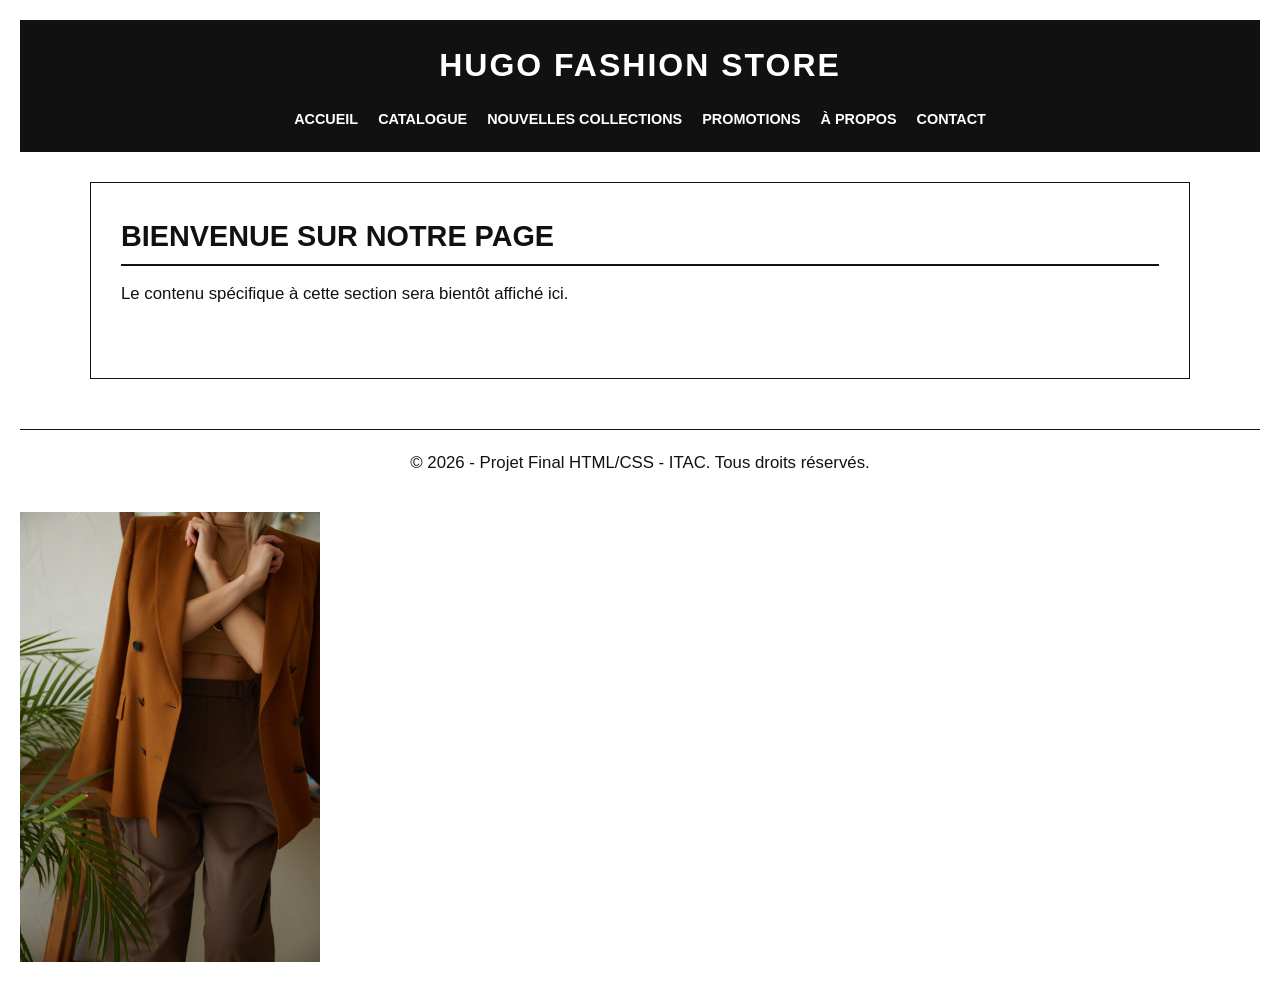
==== index.html @ cc7743d2 "Prêt pour le déploiement Vercel" ====
<!DOCTYPE html>
<html lang="fr">
<head>
    <meta charset="UTF-8">
    <meta name="viewport" content="width=device-width, initial-scale=1.0">
    <title>HUGO FASHION STORE - Accueil</title>
    <link rel="stylesheet" href="style.css">
</head>
<body>

    <!-- En-tête commun -->
    <header>
        <div class="logo">
            <h1>HUGO FASHION STORE</h1>
        </div>
        <nav>
            <ul>
                <li><a href="index.html">Accueil</a></li>
                <li><a href="catalogue.html">Catalogue</a></li>
                <li><a href="collections.html">Nouvelles Collections</a></li>
                <li><a href="promotions.html">Promotions</a></li>
                <li><a href="apropos.html">À Propos</a></li>
                <li><a href="contact.html">Contact</a></li>
            </ul>
        </nav>
    </header>

    <!-- Contenu principal -->
    <main>
        <section class="contenu-page">
            <h2>Bienvenue sur notre page</h2>
            <p>Le contenu spécifique à cette section sera bientôt affiché ici.</p>
        </section>
    </main>

    <!-- Pied de page commun -->
    <footer>
        <p>&copy; 2026 - Projet Final HTML/CSS - ITAC. Tous droits réservés.</p>
    </footer>

    <img src="assets/shooting13.jpg" alt="Veste Design Urbain en promotion" width="300">

</body>
</html>
---- style.css ----
/* ==========================================================================
   1. RÉINITIALISATION & CONFIGURATION DE BASE (Couleur 1 & 2)
   ========================================================================== */
* {
    margin: 0;
    padding: 0;
    box-sizing: border-box;
}

body {
    font-family: 'Segoe UI', Tahoma, Geneva, Verdana, sans-serif;
    background-color: #FFFFFF; /* Couleur 1 : Fond Blanc Pur */
    color: #111111;            /* Couleur 2 : Texte Noir Mat */
    line-height: 1.6;
    padding: 20px;
}

/* ==========================================================================
   2. EN-TÊTE & NAVIGATION HORIZONTALE
   ========================================================================== */
header {
    background-color: #111111; /* Structure en Noir Mat */
    color: #FFFFFF;
    padding: 20px;
    margin-bottom: 30px;
    display: flex;
    flex-direction: column;
    align-items: center;
    text-align: center;
}

header h1 {
    font-size: 2rem;
    letter-spacing: 2px;
    margin-bottom: 15px;
    text-transform: uppercase;
}

nav ul {
    list-style: none;
    display: flex;
    flex-wrap: wrap;
    justify-content: center;
    gap: 20px;
}

nav ul li a {
    color: #FFFFFF;
    text-decoration: none;
    font-weight: 600;
    text-transform: uppercase;
    font-size: 0.9rem;
    transition: color 0.3s ease;
}

/* Interaction avec la Couleur 3 (Accent Rouge) */
nav ul li a:hover {
    color: #E60000; /* Couleur 3 : Rouge Royal au survol */
}

/* ==========================================================================
   3. CONTENU PRINCIPAL & SECTIONS
   ========================================================================== */
main {
    max-width: 1100px;
    margin: 0 auto 50px auto;
    background: #FFFFFF;
    padding: 30px;
    border: 1px solid #111111;
}

section {
    margin-bottom: 40px;
}

h2 {
    font-size: 1.8rem;
    margin-bottom: 15px;
    text-transform: uppercase;
    border-bottom: 2px solid #111111;
    padding-bottom: 5px;
}

p {
    margin-bottom: 15px;
    font-size: 1.05rem;
}

/* ==========================================================================
   4. DESIGN DES COMPOSANTS SPÉCIFIQUES (Tableaux, Formulaires, Grilles)
   ========================================================================== */

/* LE TABLEAU (Guide des tailles) */
table {
    width: 100%;
    border-collapse: collapse;
    margin-top: 20px;
}

th, td {
    border: 1px solid #111111;
    padding: 12px;
    text-align: center;
}

th {
    background-color: #111111;
    color: #FFFFFF;
    text-transform: uppercase;
}

tr:nth-child(even) {
    background-color: #F9F9F9;
}

/* LE FORMULAIRE (Contact) */
form {
    display: flex;
    flex-direction: column;
    gap: 15px;
    max-width: 600px;
    margin: 0 auto;
}

.form-group {
    display: flex;
    flex-direction: column;
    gap: 5px;
}

input, select, textarea {
    padding: 10px;
    border: 1px solid #111111;
    background-color: #FFFFFF;
    font-family: inherit;
}

/* BOUTONS (Utilisation de la Couleur 3 Rouge) */
button, .btn {
    background-color: #E60000; /* Couleur 3 : Rouge Royal */
    color: #FFFFFF;
    padding: 12px 20px;
    border: none;
    text-transform: uppercase;
    font-weight: bold;
    cursor: pointer;
    transition: background-color 0.3s ease;
}

button:hover, .btn:hover {
    background-color: #111111; /* Devient noir au survol */
}

/* GRILLE DE PRODUITS (Promotions & Collections) */
.grille-promotions, .liste-tendances {
    display: flex;
    flex-wrap: wrap;
    gap: 20px;
    justify-content: space-around;
    margin-top: 20px;
}

article {
    background: #FFFFFF;
    border: 1px solid #111111;
    padding: 20px;
    width: 300px;
    text-align: center;
}

article img {
    max-width: 100%;
    height: auto;
    margin-bottom: 15px;
}

.reduction {
    color: #E60000; /* Couleur 3 : Rouge pour les soldes */
    font-weight: bold;
}

/* ==========================================================================
   5. PIED DE PAGE
   ========================================================================== */
footer {
    text-align: center;
    padding: 20px;
    border-top: 1px solid #111111;
    font-size: 0.9rem;
}
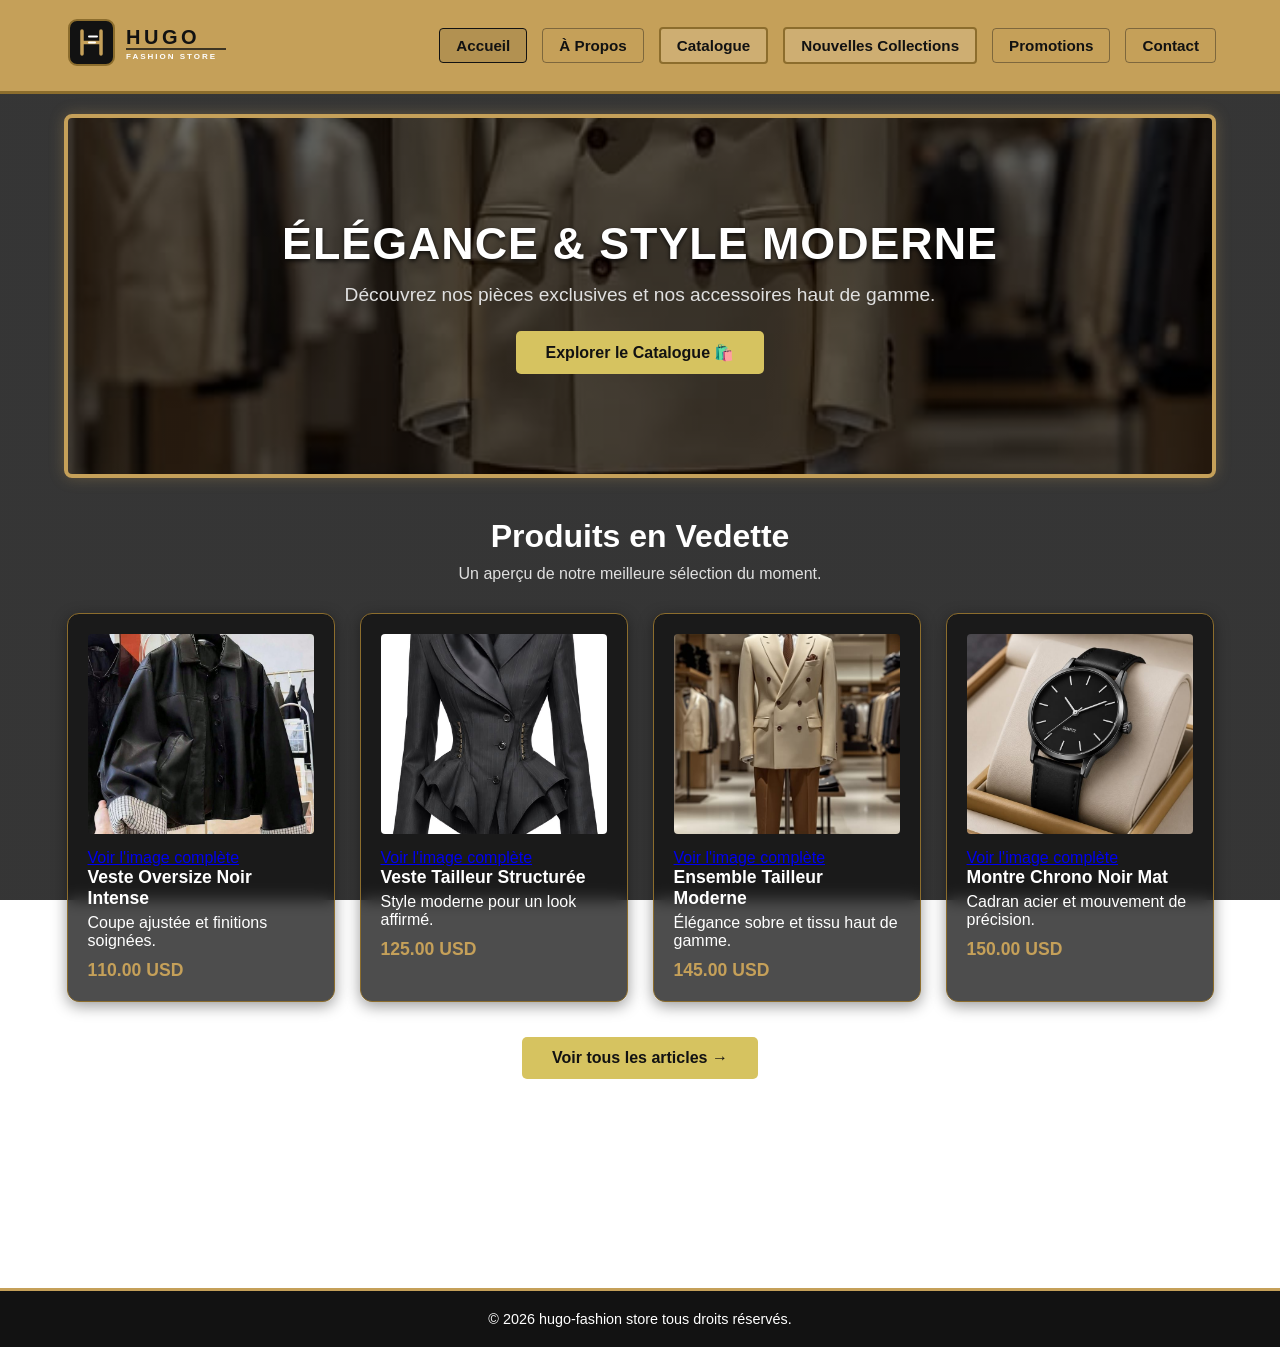
==== commit 1c29c9a8: "Fichiers deplaces a la racine" ====
--- a/index.html
+++ b/index.html
@@ -3,42 +3,159 @@
 <head>
     <meta charset="UTF-8">
     <meta name="viewport" content="width=device-width, initial-scale=1.0">
-    <title>HUGO FASHION STORE - Accueil</title>
+    <title>HUGO-FASHION STORE | Mode & Accessoires</title>
     <link rel="stylesheet" href="style.css">
+    <style>
+        /* Style rapide pour la Section Hero et la grille produits */
+        .hero {
+            background: linear-gradient(rgba(0, 0, 0, 0.6), rgba(0, 0, 0, 0.6)), url('article3.jpg') center/cover no-repeat;
+            color: #fff;
+            text-align: center;
+            padding: 100px 20px;
+            margin-bottom: 40px;
+        }
+
+        .hero h1 {
+            font-size: 2.8rem;
+            margin-bottom: 15px;
+            letter-spacing: 1px;
+        }
+
+        .hero p {
+            font-size: 1.2rem;
+            margin-bottom: 25px;
+        }
+
+        .btn-main {
+            display: inline-block;
+            background-color: #d6c360;
+            color: #121212;
+            padding: 12px 30px;
+            text-decoration: none;
+            border-radius: 5px;
+            font-weight: bold;
+            transition: background 0.3s ease;
+        }
+
+        .btn-main:hover {
+            background-color: #29f80a;
+        }
+
+        .featured-grid {
+            display: flex;
+            flex-wrap: wrap;
+            justify-content: center;
+            gap: 25px;
+            margin-top: 20px;
+        }
+
+        .product-box {
+            flex: 0 1 calc(25% - 20px);
+            min-width: 250px;
+            max-width: 300px;
+            box-sizing: border-box;
+        }
+    </style>
 </head>
 <body>
+    <!-- BARRE DE NAVIGATION -->
+    <header class="navbar">
+        <a href="index.html" class="logo">
+            <svg width="220" height="55" viewBox="0 0 220 55" fill="none" xmlns="http://www.w3.org/2000/svg">
+                <!-- Fond du symbole -->
+                <rect x="5" y="5" width="45" height="45" rx="8" fill="#121212" stroke="#8C6D2D" stroke-width="2"/>
+                
+                <!-- Monogramme H & F Stylisé -->
+                <path d="M18 16V39M37 16V39M18 27.5H37" stroke="#C5A059" stroke-width="3.5" stroke-linecap="round"/>
+                <path d="M25 21.5H33M25 27.5H31" stroke="#FFFFFF" stroke-width="2" stroke-linecap="round"/>
 
-    <!-- En-tête commun -->
-    <header>
-        <div class="logo">
-            <h1>HUGO FASHION STORE</h1>
-        </div>
+                <!-- Texte HUGO -->
+                <text x="62" y="29" fill="#121212" font-family="'Segoe UI', 'Montserrat', sans-serif" font-weight="900" font-size="20" letter-spacing="3.5">HUGO</text>
+                
+                <!-- Ligne séparatrice -->
+                <line x1="62" y1="34" x2="162" y2="34" stroke="#121212" stroke-width="1.5"/>
+
+                <!-- Sous-titre FASHION STORE -->
+                <text x="62" y="44" fill="#FFFFFF" font-family="'Segoe UI', 'Montserrat', sans-serif" font-weight="700" font-size="8" letter-spacing="2">FASHION STORE</text>
+            </svg>
+        </a>
+
         <nav>
             <ul>
-                <li><a href="index.html">Accueil</a></li>
+                <li><a href="index.html" class="active">Accueil</a></li>
+                <li><a href="about.html">À Propos</a></li>
                 <li><a href="catalogue.html">Catalogue</a></li>
                 <li><a href="collections.html">Nouvelles Collections</a></li>
                 <li><a href="promotions.html">Promotions</a></li>
-                <li><a href="apropos.html">À Propos</a></li>
                 <li><a href="contact.html">Contact</a></li>
             </ul>
         </nav>
     </header>
 
-    <!-- Contenu principal -->
-    <main>
-        <section class="contenu-page">
-            <h2>Bienvenue sur notre page</h2>
-            <p>Le contenu spécifique à cette section sera bientôt affiché ici.</p>
+    <!-- BANNIÈRE PRINCIPALE / HERO SECTION -->
+    <section class="hero">
+        <h1>ÉLÉGANCE & STYLE MODERNE</h1>
+        <p>Découvrez nos pièces exclusives et nos accessoires haut de gamme.</p>
+        <a href="catalogue.html" class="btn-main">Explorer le Catalogue 🛍️</a>
+    </section>
+
+    <main class="container" style="padding: 0 5% 50px 5%;">
+        
+        <!-- SECTION EN VEDETTE -->
+        <section style="text-align: center; margin-bottom: 50px;">
+            <h2 style="font-size: 2rem; margin-bottom: 10px;">Produits en Vedette</h2>
+            <p style="color: #e0e0e0; margin-bottom: 30px;">Un aperçu de notre meilleure sélection du moment.</p>
+
+            <div class="featured-grid">
+                
+                <!-- Article 1 -->
+                <div class="product-box">
+                    <img src="article1.jpg" alt="Veste Oversize Noir Intense" class="product-img">
+                    <a href="article1.jpg" target="_blank" class="btn-more">Voir l'image complète </a>
+                    <h3>Veste Oversize Noir Intense</h3>
+                    <p>Coupe ajustée et finitions soignées.</p>
+                    <p class="price">110.00 USD</p>
+                </div>
+
+                <!-- Article 2 -->
+                <div class="product-box">
+                    <img src="article2.jpg" alt="Veste Tailleur Structurée" class="product-img">
+                    <a href="article2.jpg" target="_blank" class="btn-more">Voir l'image complète</a>
+                    <h3>Veste Tailleur Structurée</h3>
+                    <p>Style moderne pour un look affirmé.</p>
+                    <p class="price">125.00 USD</p>
+                </div>
+
+                <!-- Article 3 -->
+                <div class="product-box">
+                    <img src="article3.jpg" alt="Ensemble Tailleur Moderne" class="product-img">
+                    <a href="article3.jpg" target="_blank" class="btn-more">Voir l'image complète</a>
+                    <h3>Ensemble Tailleur Moderne</h3>
+                    <p>Élégance sobre et tissu haut de gamme.</p>
+                    <p class="price">145.00 USD</p>
+                </div>
+
+                <!-- Article 4 -->
+                <div class="product-box">
+                    <img src="article12.jpg"  alt="Montre Chrono Noir Mat" class="product-img">
+                    <a href="article12.jpg" target="_blank" class="btn-more">Voir l'image complète</a>
+                    <h3>Montre Chrono Noir Mat</h3>
+                    <p>Cadran acier et mouvement de précision.</p>
+                    <p class="price">150.00 USD</p>
+                </div>
+
+            </div>
+
+            <div style="margin-top: 35px;">
+                <a href="catalogue.html" class="btn-main">Voir tous les articles →</a> 
+            </div>
         </section>
+
     </main>
 
-    <!-- Pied de page commun -->
+    <!-- FOOTER -->
     <footer>
-        <p>&copy; 2026 - Projet Final HTML/CSS - ITAC. Tous droits réservés.</p>
+        <p>&copy; 2026 hugo-fashion store tous droits réservés.</p>
     </footer>
-
-    <img src="assets/shooting13.jpg" alt="Veste Design Urbain en promotion" width="300">
-
 </body>
 </html>
--- a/style.css
+++ b/style.css
@@ -1,190 +1,450 @@
-/* ==========================================================================
-   1. RÉINITIALISATION & CONFIGURATION DE BASE (Couleur 1 & 2)
-   ========================================================================== */
+/* =========================================================
+   1. RESET ET STYLES GÉNÉRAUX
+   ========================================================= */
+
 * {
     margin: 0;
     padding: 0;
     box-sizing: border-box;
-}
+    font-family: 'Segoe UI', Tahoma, Geneva, Verdana, sans-serif;
+}
+
+/* =========================================================
+   FOND DE PAGE EN PLEIN ÉCRAN AVEC IMAGE ET OVERLAY
+   ========================================================= */
 
 body {
-    font-family: 'Segoe UI', Tahoma, Geneva, Verdana, sans-serif;
-    background-color: #FFFFFF; /* Couleur 1 : Fond Blanc Pur */
-    color: #111111;            /* Couleur 2 : Texte Noir Mat */
-    line-height: 1.6;
-    padding: 20px;
-}
-
-/* ==========================================================================
-   2. EN-TÊTE & NAVIGATION HORIZONTALE
-   ========================================================================== */
-header {
-    background-color: #111111; /* Structure en Noir Mat */
-    color: #FFFFFF;
-    padding: 20px;
-    margin-bottom: 30px;
+    margin: 0;
+    padding: 0;
+    min-height: 100vh;
+    background-image: 
+        linear-gradient(rgba(18, 18, 18, 0.85), rgba(18, 18, 18, 0.85)),
+        url('shooting3.jpg'); 
+    background-size: cover;
+    background-position: center;
+    background-repeat: no-repeat;
+    background-attachment: fixed;
+    color: #ffffff;
+}
+
+/* =========================================================
+   2. BARRE DE NAVIGATION (NAVBAR) EN OR
+   ========================================================= */
+
+header.navbar, .navbar {
+    background-color: #c5a059 !important;
+    border-bottom: 3px solid #8c6d2d !important;
+    padding: 15px 5%;
     display: flex;
-    flex-direction: column;
+    justify-content: space-between;
     align-items: center;
-    text-align: center;
-}
-
-header h1 {
-    font-size: 2rem;
+}
+
+.navbar .logo {
+    font-size: 1.5rem;
+    font-weight: bold;
     letter-spacing: 2px;
-    margin-bottom: 15px;
-    text-transform: uppercase;
-}
-
-nav ul {
+    color: #121212 !important;
+    text-decoration: none;
+}
+
+.navbar .logo span {
+    color: #ffffff !important;
+}
+
+.navbar nav ul {
     list-style: none;
     display: flex;
-    flex-wrap: wrap;
-    justify-content: center;
-    gap: 20px;
-}
-
-nav ul li a {
-    color: #FFFFFF;
+    gap: 15px;
+    align-items: center;
+    margin: 0;
+    padding: 0;
+}
+
+/* Base pour tous les liens du menu */
+.navbar nav ul li a, nav a {
+    display: inline-block;
+    padding: 8px 16px;
     text-decoration: none;
+    color: #121212;
     font-weight: 600;
-    text-transform: uppercase;
-    font-size: 0.9rem;
-    transition: color 0.3s ease;
-}
-
-/* Interaction avec la Couleur 3 (Accent Rouge) */
-nav ul li a:hover {
-    color: #E60000; /* Couleur 3 : Rouge Royal au survol */
-}
-
-/* ==========================================================================
-   3. CONTENU PRINCIPAL & SECTIONS
-   ========================================================================== */
-main {
-    max-width: 1100px;
-    margin: 0 auto 50px auto;
-    background: #FFFFFF;
-    padding: 30px;
-    border: 1px solid #111111;
-}
-
-section {
+    font-size: 0.95rem;
+    border: 1px solid rgba(18, 18, 18, 0.4);
+    border-radius: 4px;
+    transition: all 0.3s ease;
+}
+
+/* Effet au survol (Hover) et pour la page active (Active) */
+.navbar nav ul li a:hover,
+.navbar nav ul li a.active {
+    background-color: rgba(18, 18, 18, 0.1);
+    border-color: #121212;
+}
+
+.navbar nav ul li a[href*="index"]:hover,
+.navbar nav ul li a[href*="about"]:hover {
+    color: #121212 !important;
+    background-color: rgba(255, 255, 255, 0.2);
+}
+
+/* Liens : CATALOGUE et NOUVELLES COLLECTIONS CASÉS EN OR */
+.navbar nav ul li a[href*="catalogue"],
+.navbar nav ul li a[href*="collections"],
+nav a[href*="catalogue"],
+nav a[href*="collections"] {
+    color: #121212 !important;
+    border: 2px solid #8c6d2d !important;
+    background-color: rgba(255, 255, 255, 0.15);
+}
+
+.navbar nav ul li a[href*="catalogue"]:hover,
+.navbar nav ul li a[href*="collections"]:hover {
+    background-color: #8c6d2d !important;
+    color: #ffffff !important;
+}
+
+/* Liens : PROMOTIONS et CONTACT */
+.navbar nav ul li a[href*="promotions"],
+.navbar nav ul li a[href*="contact"],
+nav a[href*="promotions"],
+nav a[href*="contact"] {
+    color: #121212 !important;
+}
+
+/* =========================================================
+   3. SECTION ACCUEIL (HERO) ENCADRÉE EN OR
+   ========================================================= */
+
+.hero {
+    background-color: #121212;
+    color: #ffffff;
+    text-align: center;
+    padding: 70px 20px;
+    border: 4px solid #c5a059 !important;
+    margin: 20px 5%;
+    border-radius: 8px;
+    box-shadow: 0 0 15px rgba(197, 160, 89, 0.3);
+}
+
+.hero h1 {
+    font-size: 2.2rem;
+    letter-spacing: 1px;
+    margin-bottom: 15px;
+    color: #ffffff;
+}
+
+.hero p {
+    font-size: 1.1rem;
+    color: #e0e0e0;
+    margin-bottom: 25px;
+}
+
+.hero .btn {
+    display: inline-block;
+    background-color: #c5a059 !important;
+    color: #121212 !important;
+    padding: 12px 25px;
+    text-decoration: none;
+    font-weight: bold;
+    border-radius: 4px;
+    border: 1px solid #8c6d2d;
+    transition: all 0.3s ease;
+}
+
+.hero .btn:hover {
+    background-color: #e5b869 !important;
+    transform: scale(1.03);
+}
+
+/* =========================================================
+   4. CONTENEUR & GRILLES PRODUITS
+   ========================================================= */
+
+.container {
+    padding: 40px 5%;
+    min-height: 80vh;
+}
+
+.page-header {
+    text-align: center;
     margin-bottom: 40px;
 }
 
-h2 {
-    font-size: 1.8rem;
+.page-header h1, 
+.page-header h2,
+h1 {
+    color: #ffffff !important;
+    text-shadow: 0 2px 4px rgba(0, 0, 0, 0.8);
+}
+
+.page-header p {
+    color: #e0e0e0 !important;
+    text-shadow: 0 1px 3px rgba(0, 0, 0, 0.8);
+}
+
+.grid-3 {
+    display: grid;
+    grid-template-columns: repeat(auto-fit, minmax(280px, 1fr));
+    gap: 25px;
+    margin-top: 20px;
+}
+
+.grid-2 {
+    display: grid;
+    grid-template-columns: repeat(auto-fit, minmax(350px, 1fr));
+    gap: 25px;
+    align-items: center;
+}
+
+/* =========================================================
+   BLOC CONTACTS DIRECTS (FOND SOMBRE)
+   ========================================================= */
+
+.card {
+    background-color: #1a1a1a !important;
+    border: 2px solid #333333 !important;
+    color: #ffffff !important;
+    border-radius: 8px;
+    padding: 25px !important;
+    box-shadow: 0 4px 15px rgba(0, 0, 0, 0.4);
+}
+
+.card h2, 
+.card p, 
+.card strong {
+    color: #ffffff !important;
+}
+
+/* =========================================================
+   IMAGES PRODUITS & PRIX
+   ========================================================= */
+
+.product-box img, 
+.product-img {
+    width: 100% !important;
+    max-width: 100% !important;
+    height: 200px !important;
+    object-fit: cover !important;
+    display: block;
+    border-radius: 4px;
     margin-bottom: 15px;
-    text-transform: uppercase;
-    border-bottom: 2px solid #111111;
-    padding-bottom: 5px;
-}
-
-p {
-    margin-bottom: 15px;
-    font-size: 1.05rem;
-}
-
-/* ==========================================================================
-   4. DESIGN DES COMPOSANTS SPÉCIFIQUES (Tableaux, Formulaires, Grilles)
-   ========================================================================== */
-
-/* LE TABLEAU (Guide des tailles) */
-table {
+}
+
+.price {
+    font-size: 1.1rem;
+    font-weight: bold;
+    color: #c5a059;
+    margin-top: 10px;
+}
+
+/* =========================================================
+   5. INTERFACE DES OFFRES & PROMOTIONS (CADRE EN OR)
+   ========================================================= */
+
+.promotions-container, 
+.promo-section, 
+.offers-block,
+.promo-card,
+.data-table {
+    border: 3px solid #c5a059 !important;
+    border-radius: 8px;
+    box-shadow: 0 0 12px rgba(253, 253, 253, 0.25);
+}
+
+.data-table {
     width: 100%;
     border-collapse: collapse;
     margin-top: 20px;
-}
-
-th, td {
-    border: 1px solid #111111;
+    margin-bottom: 30px;
+    overflow: hidden;
+    background-color: rgba(18, 18, 18, 0.85);
+}
+
+.data-table th, .data-table td {
+    border: 1px solid #c5a059;
     padding: 12px;
-    text-align: center;
-}
-
-th {
-    background-color: #111111;
+    text-align: left;
+}
+
+.data-table th {
+    background-color: #c5a059 !important;
+    color: #121212 !important;
+    font-weight: bold;
+}
+
+.badge {
+    position: absolute;
+    top: 10px;
+    right: 10px;
+    background-color: #c5a059;
+    color: #121212;
+    padding: 4px 8px;
+    font-size: 0.8rem;
+    font-weight: bold;
+    border-radius: 3px;
+}
+
+/* =========================================================
+   6. CONTACT & BOUTONS (VERT WHATSAPP & BOUTON ENVOYER)
+   ========================================================= */
+
+.contact-form-container, form, .form-container {
+    max-width: 550px !important;
+    margin: 0 auto !important;
+    background-color: #1a1a1a !important;
+    border: 2px solid #333333 !important;
+    color: #ffffff;
+    border-radius: 8px;
+    padding: 20px 25px !important;
+}
+
+.form-group {
+    margin-bottom: 20px;
+}
+
+.form-group label {
+    display: block;
+    margin-bottom: 8px;
+    font-weight: bold;
+}
+
+input, select, textarea {
+    width: 100%;
+    background-color: #ffffff !important;
+    border: 1px solid #121212 !important;
+    color: #000000 !important;
+    border-radius: 5px;
+    padding: 8px 12px !important;
+    font-size: 0.95rem;
+}
+
+/* Style du bouton WhatsApp */
+.whatsapp-btn, 
+button[onclick*="whatsapp"], 
+a[href*="whatsapp"],
+.contact-info button {
+    background-color: #ffffff !important;
+    color: #ffffff !important;
+    border: none !important;
+    padding: 12px 20px;
+    font-weight: bold;
+    border-radius: 5px;
+    cursor: pointer;
+    transition: all 0.3s ease;
+    display: inline-block;
+    text-decoration: none;
+}
+
+.whatsapp-btn:hover, 
+button[onclick*="whatsapp"]:hover, 
+a[href*="whatsapp"]:hover {
+    background-color: #ffffff !important;
+    transform: scale(1.02);
+}
+
+/* Bouton Envoyer -> Vert au survol / clic */
+button[type="submit"], 
+input[type="submit"], 
+.btn-submit {
+    width: 100%;
+    background-color: #25D366;
+    color: #121212;
+    padding: 14px 20px;
+    border: none;
+    font-weight: bold;
+    border-radius: 5px;
+    cursor: pointer;
+    transition: all 0.3s ease;
+}
+
+button[type="submit"]:hover, 
+button[type="submit"]:active,
+input[type="submit"]:hover,
+input[type="submit"]:active,
+.btn-submit:hover,
+.btn-submit:active {
+    background-color: #1eb954 !important;
+    color: #ffffff !important;
+}
+
+/* =========================================================
+   STYLE DES CADRES PRODUITS EN BAS (COLLECTIONS & AUTRES)
+   ========================================================= */
+
+.product-grid, .collections-grid {
+    display: grid;
+    grid-template-columns: repeat(auto-fit, minmax(280px, 1fr));
+    gap: 20px;
+    margin-top: 25px;
+}
+
+.product-card, .card-product, .product-box {
+    background: rgba(18, 18, 18, 0.75);
+    border: 1.5px solid #8C6D2D;
+    border-radius: 12px;
+    padding: 20px;
+    text-align: left;
+    backdrop-filter: blur(8px);
+    box-shadow: 0 4px 15px rgba(0, 0, 0, 0.4);
+    transition: transform 0.3s ease, border-color 0.3s ease;
+    position: relative;
+}
+
+.product-card:hover, .card-product:hover, .product-box:hover {
+    transform: translateY(-5px);
+    border-color: #C5A059;
+}
+
+.product-card h3, .card-product h3, .product-box h3 {
     color: #FFFFFF;
+    font-size: 1.1rem;
+    margin-bottom: 5px;
+}
+
+.product-card h4, .card-product h4 {
+    color: #C5A059;
+    font-size: 0.85rem;
     text-transform: uppercase;
-}
-
-tr:nth-child(even) {
-    background-color: #F9F9F9;
-}
-
-/* LE FORMULAIRE (Contact) */
-form {
+    letter-spacing: 1px;
+    margin-bottom: 10px;
+}
+
+.product-card .price, .card-product .price, .product-box .price {
+    color: #C5A059;
+    font-weight: 700;
+    font-size: 1.1rem;
+    margin-top: 10px;
+}
+
+/* Placeholders pour images */
+.img-placeholder {
+    width: 100%;
+    height: 180px;
+    background-color: #2a2a2a;
+    border: 1px dashed #c5a059;
     display: flex;
-    flex-direction: column;
-    gap: 15px;
-    max-width: 600px;
-    margin: 0 auto;
-}
-
-.form-group {
-    display: flex;
-    flex-direction: column;
-    gap: 5px;
-}
-
-input, select, textarea {
-    padding: 10px;
-    border: 1px solid #111111;
-    background-color: #FFFFFF;
-    font-family: inherit;
-}
-
-/* BOUTONS (Utilisation de la Couleur 3 Rouge) */
-button, .btn {
-    background-color: #E60000; /* Couleur 3 : Rouge Royal */
-    color: #FFFFFF;
-    padding: 12px 20px;
-    border: none;
-    text-transform: uppercase;
-    font-weight: bold;
-    cursor: pointer;
-    transition: background-color 0.3s ease;
-}
-
-button:hover, .btn:hover {
-    background-color: #111111; /* Devient noir au survol */
-}
-
-/* GRILLE DE PRODUITS (Promotions & Collections) */
-.grille-promotions, .liste-tendances {
-    display: flex;
-    flex-wrap: wrap;
-    gap: 20px;
-    justify-content: space-around;
-    margin-top: 20px;
-}
-
-article {
-    background: #FFFFFF;
-    border: 1px solid #111111;
-    padding: 20px;
-    width: 300px;
-    text-align: center;
-}
-
-article img {
-    max-width: 100%;
-    height: auto;
+    align-items: center;
+    justify-content: center;
+    color: #c5a059;
+    font-weight: bold;
+    border-radius: 6px;
     margin-bottom: 15px;
 }
 
-.reduction {
-    color: #E60000; /* Couleur 3 : Rouge pour les soldes */
-    font-weight: bold;
-}
-
-/* ==========================================================================
-   5. PIED DE PAGE
-   ========================================================================== */
+.large-placeholder {
+    height: 280px;
+}
+
+/* =========================================================
+   7. FOOTER
+   ========================================================= */
+
 footer {
+    background-color: #121212;
+    color: #ffffff;
     text-align: center;
     padding: 20px;
-    border-top: 1px solid #111111;
+    margin-top: 50px;
+    border-top: 3px solid #c5a059;
     font-size: 0.9rem;
-}
+}
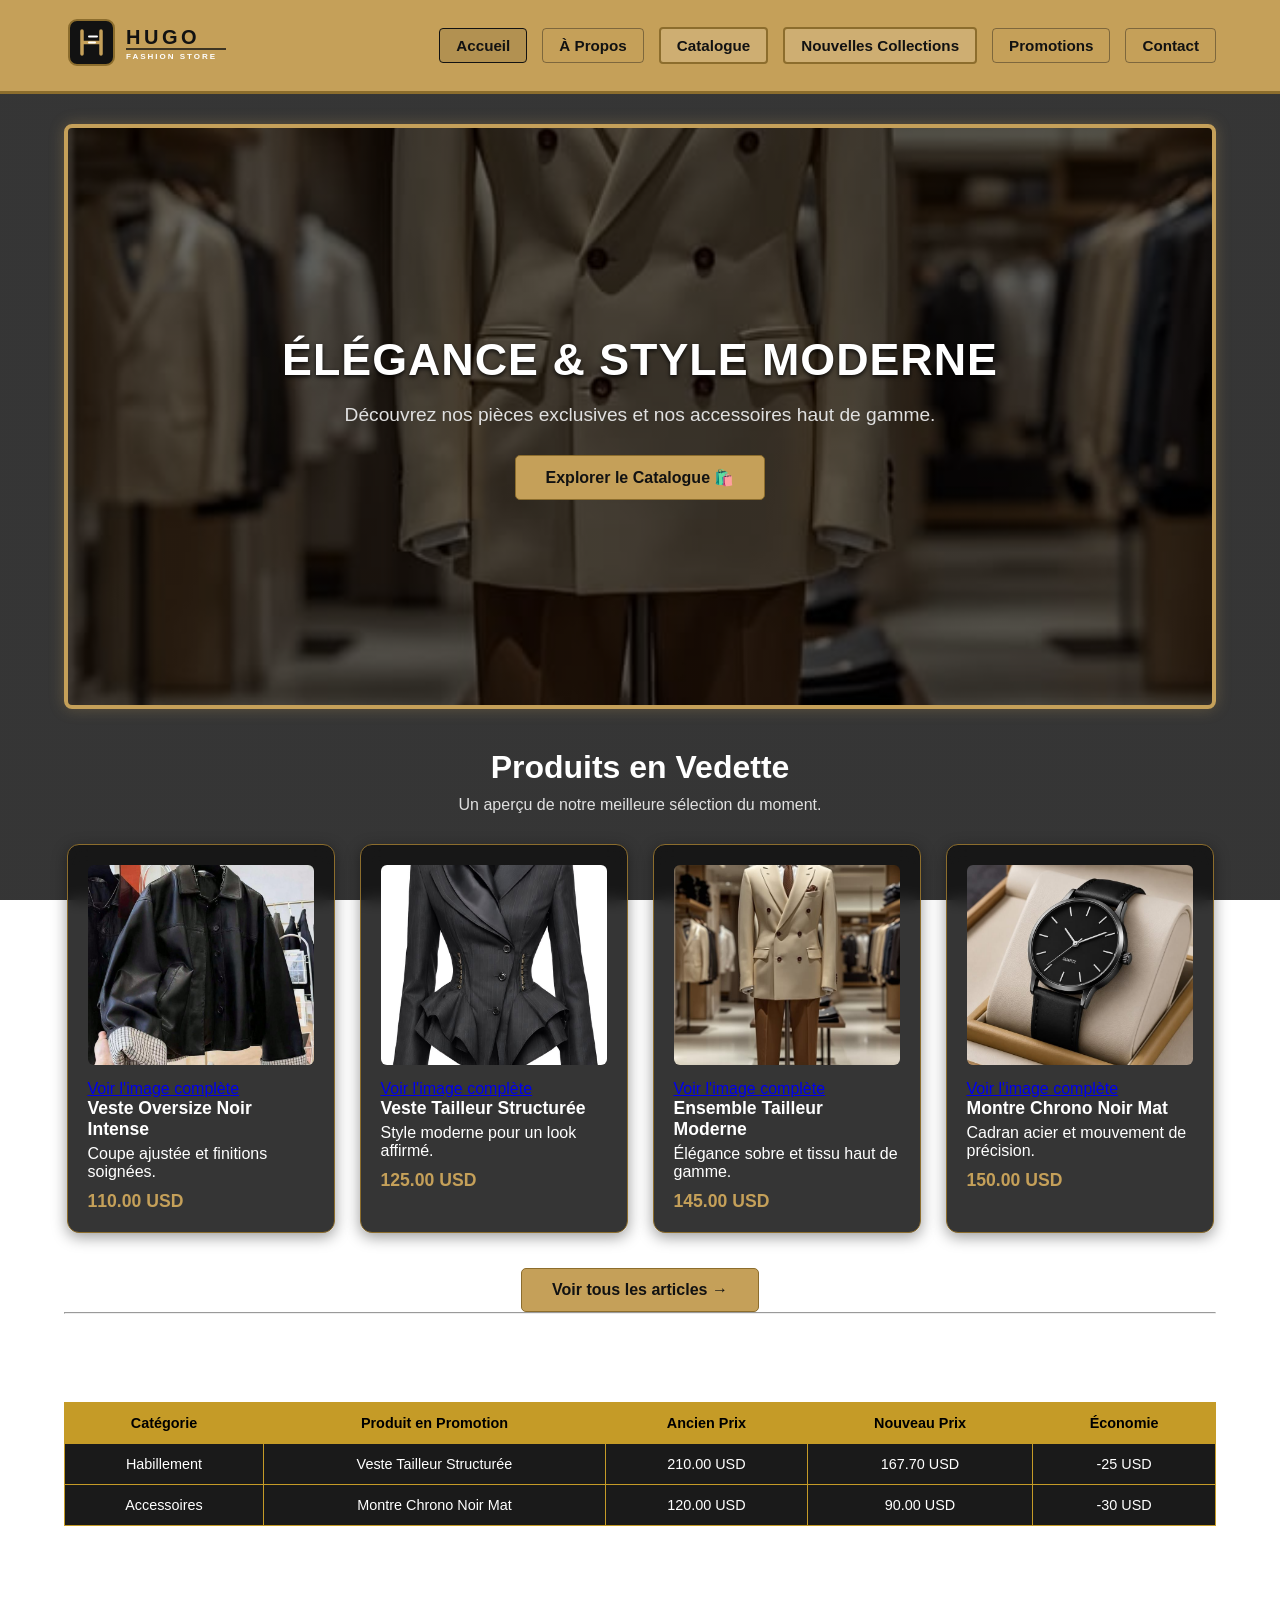
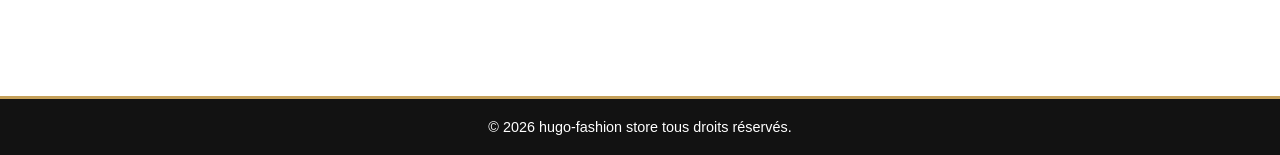
==== commit 16d72f0e: "Fix responsive table and grid layout" ====
--- a/index.html
+++ b/index.html
@@ -55,6 +55,95 @@
             max-width: 300px;
             box-sizing: border-box;
         }
+
+        /* =========================================================
+           STYLE BOUTON HAMBURGER ET NAVIGATION MOBILE
+           ========================================================= */
+        .menu-toggle {
+            display: none;
+            flex-direction: column;
+            justify-content: space-between;
+            width: 30px;
+            height: 22px;
+            background: transparent;
+            border: none;
+            cursor: pointer;
+            padding: 0;
+            z-index: 1001;
+        }
+
+        .menu-toggle .bar {
+            height: 3px;
+            width: 100%;
+            background-color: #121212;
+            border-radius: 2px;
+            transition: all 0.3s ease-in-out;
+        }
+
+        /* Animation X quand le menu est ouvert */
+        .menu-toggle.open .bar:nth-child(1) {
+            transform: translateY(9.5px) rotate(45deg);
+        }
+
+        .menu-toggle.open .bar:nth-child(2) {
+            opacity: 0;
+        }
+
+        .menu-toggle.open .bar:nth-child(3) {
+            transform: translateY(-9.5px) rotate(-45deg);
+        }
+
+        /* Adaptation Mobile */
+        @media (max-width: 768px) {
+            header.navbar, .navbar {
+                position: relative;
+                display: flex !important;
+                justify-content: space-between !important;
+                align-items: center !important;
+                padding: 15px 20px !important;
+            }
+
+            .menu-toggle {
+                display: flex !important; /* Visible sur mobile */
+            }
+
+            .navbar nav {
+                display: none; /* Caché par défaut sur mobile */
+                position: absolute;
+                top: 100%;
+                left: 0;
+                width: 100%;
+                background-color: #c5a059;
+                border-bottom: 3px solid #8c6d2d;
+                box-shadow: 0 8px 20px rgba(0, 0, 0, 0.4);
+                padding: 20px 0;
+                z-index: 1000;
+            }
+
+            /* Classe ajoutée par JS au clic */
+            .navbar nav.active {
+                display: block !important;
+            }
+
+            .navbar nav ul {
+                display: flex !important;
+                flex-direction: column !important;
+                gap: 12px !important;
+                padding: 0 20px !important;
+                margin: 0 !important;
+            }
+
+            .navbar nav ul li {
+                width: 100%;
+            }
+
+            .navbar nav ul li a {
+                display: block !important;
+                width: 100% !important;
+                text-align: center !important;
+                background-color: rgba(18, 18, 18, 0.05);
+            }
+        }
     </style>
 </head>
 <body>
@@ -80,7 +169,15 @@
             </svg>
         </a>
 
-        <nav>
+        <!-- BOUTON HAMBURGER MOBILE -->
+        <button class="menu-toggle" id="menuToggle" aria-label="Ouvrir le menu">
+            <span class="bar"></span>
+            <span class="bar"></span>
+            <span class="bar"></span>
+        </button>
+
+        <!-- MENU DE NAVIGATION -->
+        <nav id="navMenu">
             <ul>
                 <li><a href="index.html" class="active">Accueil</a></li>
                 <li><a href="about.html">À Propos</a></li>
@@ -105,13 +202,14 @@
         <section style="text-align: center; margin-bottom: 50px;">
             <h2 style="font-size: 2rem; margin-bottom: 10px;">Produits en Vedette</h2>
             <p style="color: #e0e0e0; margin-bottom: 30px;">Un aperçu de notre meilleure sélection du moment.</p>
-
+<!-- Section Produits en vedette -->
+        <section class="featured-section">
             <div class="featured-grid">
                 
                 <!-- Article 1 -->
                 <div class="product-box">
                     <img src="article1.jpg" alt="Veste Oversize Noir Intense" class="product-img">
-                    <a href="article1.jpg" target="_blank" class="btn-more">Voir l'image complète </a>
+                    <a href="article1.jpg" target="_blank" class="btn-more">Voir l'image complète</a>
                     <h3>Veste Oversize Noir Intense</h3>
                     <p>Coupe ajustée et finitions soignées.</p>
                     <p class="price">110.00 USD</p>
@@ -137,7 +235,7 @@
 
                 <!-- Article 4 -->
                 <div class="product-box">
-                    <img src="article12.jpg"  alt="Montre Chrono Noir Mat" class="product-img">
+                    <img src="article12.jpg" alt="Montre Chrono Noir Mat" class="product-img">
                     <a href="article12.jpg" target="_blank" class="btn-more">Voir l'image complète</a>
                     <h3>Montre Chrono Noir Mat</h3>
                     <p>Cadran acier et mouvement de précision.</p>
@@ -146,8 +244,49 @@
 
             </div>
 
-            <div style="margin-top: 35px;">
+            <div style="margin-top: 35px; text-align: center;">
                 <a href="catalogue.html" class="btn-main">Voir tous les articles →</a> 
+            </div>
+        </section>
+
+        <hr class="section-divider">
+
+        <!-- Section Tableau des Promotions & Réductions -->
+        <section class="promotions-section">
+            <h2>Offres Spéciales & Ventes Flash</h2>
+            <p>Profitez de nos remises exceptionnelles valables cette semaine uniquement.</p>
+            
+            <h3>Tableau Récapitulatif des Réductions</h3>
+
+            <!-- Wrapper responsive indispensable pour mobile -->
+            <div class="table-responsive">
+                <table class="styled-table">
+                    <thead>
+                        <tr>
+                            <th>Catégorie</th>
+                            <th>Produit en Promotion</th>
+                            <th>Ancien Prix</th>
+                            <th>Nouveau Prix</th>
+                            <th>Économie</th>
+                        </tr>
+                    </thead>
+                    <tbody>
+                        <tr>
+                            <td>Habillement</td>
+                            <td>Veste Tailleur Structurée</td>
+                            <td>210.00 USD</td>
+                            <td>167.70 USD</td>
+                            <td>-25 USD</td>
+                        </tr>
+                        <tr>
+                            <td>Accessoires</td>
+                            <td>Montre Chrono Noir Mat</td>
+                            <td>120.00 USD</td>
+                            <td>90.00 USD</td>
+                            <td>-30 USD</td>
+                        </tr>
+                    </tbody>
+                </table>
             </div>
         </section>
 
@@ -157,5 +296,16 @@
     <footer>
         <p>&copy; 2026 hugo-fashion store tous droits réservés.</p>
     </footer>
+
+    <!-- SCRIPT JAVASCRIPT DE DÉCLENCHEMENT DU MENU -->
+    <script>
+        const menuToggle = document.getElementById('menuToggle');
+        const navMenu = document.getElementById('navMenu');
+
+        menuToggle.addEventListener('click', () => {
+            navMenu.classList.toggle('active');
+            menuToggle.classList.toggle('open');
+        });
+    </script>
 </body>
 </html>
--- a/style.css
+++ b/style.css
@@ -1,17 +1,12 @@
 /* =========================================================
    1. RESET ET STYLES GÉNÉRAUX
    ========================================================= */
-
 * {
     margin: 0;
     padding: 0;
     box-sizing: border-box;
     font-family: 'Segoe UI', Tahoma, Geneva, Verdana, sans-serif;
 }
-
-/* =========================================================
-   FOND DE PAGE EN PLEIN ÉCRAN AVEC IMAGE ET OVERLAY
-   ========================================================= */
 
 body {
     margin: 0;
@@ -28,9 +23,8 @@
 }
 
 /* =========================================================
-   2. BARRE DE NAVIGATION (NAVBAR) EN OR
-   ========================================================= */
-
+   2. BARRE DE NAVIGATION (NAVBAR)
+   ========================================================= */
 header.navbar, .navbar {
     background-color: #c5a059 !important;
     border-bottom: 3px solid #8c6d2d !important;
@@ -38,6 +32,7 @@
     display: flex;
     justify-content: space-between;
     align-items: center;
+    position: relative;
 }
 
 .navbar .logo {
@@ -46,10 +41,6 @@
     letter-spacing: 2px;
     color: #121212 !important;
     text-decoration: none;
-}
-
-.navbar .logo span {
-    color: #ffffff !important;
 }
 
 .navbar nav ul {
@@ -61,7 +52,6 @@
     padding: 0;
 }
 
-/* Base pour tous les liens du menu */
 .navbar nav ul li a, nav a {
     display: inline-block;
     padding: 8px 16px;
@@ -74,20 +64,13 @@
     transition: all 0.3s ease;
 }
 
-/* Effet au survol (Hover) et pour la page active (Active) */
 .navbar nav ul li a:hover,
 .navbar nav ul li a.active {
     background-color: rgba(18, 18, 18, 0.1);
     border-color: #121212;
 }
 
-.navbar nav ul li a[href*="index"]:hover,
-.navbar nav ul li a[href*="about"]:hover {
-    color: #121212 !important;
-    background-color: rgba(255, 255, 255, 0.2);
-}
-
-/* Liens : CATALOGUE et NOUVELLES COLLECTIONS CASÉS EN OR */
+/* Liens stylisés */
 .navbar nav ul li a[href*="catalogue"],
 .navbar nav ul li a[href*="collections"],
 nav a[href*="catalogue"],
@@ -103,55 +86,102 @@
     color: #ffffff !important;
 }
 
-/* Liens : PROMOTIONS et CONTACT */
-.navbar nav ul li a[href*="promotions"],
-.navbar nav ul li a[href*="contact"],
-nav a[href*="promotions"],
-nav a[href*="contact"] {
-    color: #121212 !important;
-}
-
-/* =========================================================
-   3. SECTION ACCUEIL (HERO) ENCADRÉE EN OR
-   ========================================================= */
-
+/* =========================================================
+   BOUTON HAMBURGER (SOMBRE & VISIBLE SUR MOBILE)
+   ========================================================= */
+.menu-toggle {
+    display: none;
+    flex-direction: column !important;
+    justify-content: space-around !important;
+    width: 50px !important;
+    height: 45px !important;
+    min-width: 50px !important;
+    min-height: 45px !important;
+    background: #121212 !important;
+    border: 2px solid #8C6D2D !important;
+    border-radius: 8px !important;
+    cursor: pointer !important;
+    padding: 8px !important;
+    z-index: 1001 !important;
+    box-sizing: border-box !important;
+}
+
+.menu-toggle .bar {
+    height: 4px !important;
+    width: 100% !important;
+    background-color: #C5A059 !important;
+    border-radius: 3px !important;
+    transition: all 0.3s ease-in-out !important;
+    display: block !important;
+}
+
+/* Animation de transformation en X */
+.menu-toggle.open .bar:nth-child(1) {
+    transform: translateY(10px) rotate(45deg) !important;
+}
+
+.menu-toggle.open .bar:nth-child(2) {
+    opacity: 0 !important;
+}
+
+.menu-toggle.open .bar:nth-child(3) {
+    transform: translateY(-10px) rotate(-45deg) !important;
+}
+
+/* =========================================================
+   3. SECTION ACCUEIL (HERO) PARFAITEMENT CENTRÉE & RESPONSIVE
+   ========================================================= */
 .hero {
     background-color: #121212;
     color: #ffffff;
+    
+    /* Centrage Flexbox */
+    display: flex;
+    flex-direction: column;
+    justify-content: center;
+    align-items: center;
     text-align: center;
-    padding: 70px 20px;
+    
+    min-height: 65vh;
+    padding: 60px 20px;
     border: 4px solid #c5a059 !important;
-    margin: 20px 5%;
+    margin: 30px 5%;
     border-radius: 8px;
     box-shadow: 0 0 15px rgba(197, 160, 89, 0.3);
+    box-sizing: border-box;
 }
 
 .hero h1 {
-    font-size: 2.2rem;
+    font-size: clamp(1.8rem, 5vw, 2.8rem);
+    font-weight: 800;
+    line-height: 1.2;
     letter-spacing: 1px;
     margin-bottom: 15px;
     color: #ffffff;
+    max-width: 850px;
 }
 
 .hero p {
-    font-size: 1.1rem;
+    font-size: clamp(1rem, 2.5vw, 1.2rem);
+    line-height: 1.5;
     color: #e0e0e0;
     margin-bottom: 25px;
-}
-
-.hero .btn {
+    max-width: 600px;
+}
+
+.hero .btn, .btn-main {
     display: inline-block;
     background-color: #c5a059 !important;
     color: #121212 !important;
-    padding: 12px 25px;
+    padding: 12px 30px;
     text-decoration: none;
     font-weight: bold;
-    border-radius: 4px;
+    border-radius: 5px;
     border: 1px solid #8c6d2d;
     transition: all 0.3s ease;
 }
 
-.hero .btn:hover {
+.hero .btn:hover, .btn-main:hover {
     background-color: #e5b869 !important;
     transform: scale(1.03);
 }
@@ -159,7 +189,6 @@
 /* =========================================================
    4. CONTENEUR & GRILLES PRODUITS
    ========================================================= */
-
 .container {
     padding: 40px 5%;
     min-height: 80vh;
@@ -170,9 +199,7 @@
     margin-bottom: 40px;
 }
 
-.page-header h1, 
-.page-header h2,
-h1 {
+.page-header h1, .page-header h2, h1 {
     color: #ffffff !important;
     text-shadow: 0 2px 4px rgba(0, 0, 0, 0.8);
 }
@@ -182,51 +209,51 @@
     text-shadow: 0 1px 3px rgba(0, 0, 0, 0.8);
 }
 
-.grid-3 {
+.grid-3, .featured-grid, .product-grid, .collections-grid {
     display: grid;
-    grid-template-columns: repeat(auto-fit, minmax(280px, 1fr));
+    grid-template-columns: repeat(auto-fit, minmax(260px, 1fr));
     gap: 25px;
-    margin-top: 20px;
+    margin-top: 25px;
 }
 
 .grid-2 {
     display: grid;
-    grid-template-columns: repeat(auto-fit, minmax(350px, 1fr));
+    grid-template-columns: repeat(auto-fit, minmax(320px, 1fr));
     gap: 25px;
     align-items: center;
 }
 
-/* =========================================================
-   BLOC CONTACTS DIRECTS (FOND SOMBRE)
-   ========================================================= */
-
-.card {
-    background-color: #1a1a1a !important;
-    border: 2px solid #333333 !important;
-    color: #ffffff !important;
-    border-radius: 8px;
-    padding: 25px !important;
+/* Blocs cartes & produits */
+.card, .product-card, .card-product, .product-box {
+    background: rgba(18, 18, 18, 0.85) !important;
+    border: 1.5px solid #8C6D2D !important;
+    border-radius: 12px;
+    padding: 20px !important;
+    text-align: left;
+    backdrop-filter: blur(8px);
     box-shadow: 0 4px 15px rgba(0, 0, 0, 0.4);
-}
-
-.card h2, 
-.card p, 
-.card strong {
-    color: #ffffff !important;
-}
-
-/* =========================================================
-   IMAGES PRODUITS & PRIX
-   ========================================================= */
-
-.product-box img, 
-.product-img {
+    transition: transform 0.3s ease, border-color 0.3s ease;
+    position: relative;
+}
+
+.product-card:hover, .card-product:hover, .product-box:hover {
+    transform: translateY(-5px);
+    border-color: #C5A059 !important;
+}
+
+.product-card h3, .card-product h3, .product-box h3 {
+    color: #FFFFFF;
+    font-size: 1.1rem;
+    margin-bottom: 5px;
+}
+
+.product-box img, .product-img {
     width: 100% !important;
     max-width: 100% !important;
     height: 200px !important;
     object-fit: cover !important;
     display: block;
-    border-radius: 4px;
+    border-radius: 6px;
     margin-bottom: 15px;
 }
 
@@ -238,14 +265,9 @@
 }
 
 /* =========================================================
-   5. INTERFACE DES OFFRES & PROMOTIONS (CADRE EN OR)
-   ========================================================= */
-
-.promotions-container, 
-.promo-section, 
-.offers-block,
-.promo-card,
-.data-table {
+   5. OFFRES, TABLEAUX & FORMULAIRES
+   ========================================================= */
+.promotions-container, .promo-section, .offers-block, .promo-card, .data-table {
     border: 3px solid #c5a059 !important;
     border-radius: 8px;
     box-shadow: 0 0 12px rgba(253, 253, 253, 0.25);
@@ -256,7 +278,6 @@
     border-collapse: collapse;
     margin-top: 20px;
     margin-bottom: 30px;
-    overflow: hidden;
     background-color: rgba(18, 18, 18, 0.85);
 }
 
@@ -271,22 +292,6 @@
     color: #121212 !important;
     font-weight: bold;
 }
-
-.badge {
-    position: absolute;
-    top: 10px;
-    right: 10px;
-    background-color: #c5a059;
-    color: #121212;
-    padding: 4px 8px;
-    font-size: 0.8rem;
-    font-weight: bold;
-    border-radius: 3px;
-}
-
-/* =========================================================
-   6. CONTACT & BOUTONS (VERT WHATSAPP & BOUTON ENVOYER)
-   ========================================================= */
 
 .contact-form-container, form, .form-container {
     max-width: 550px !important;
@@ -318,34 +323,8 @@
     font-size: 0.95rem;
 }
 
-/* Style du bouton WhatsApp */
-.whatsapp-btn, 
-button[onclick*="whatsapp"], 
-a[href*="whatsapp"],
-.contact-info button {
-    background-color: #ffffff !important;
-    color: #ffffff !important;
-    border: none !important;
-    padding: 12px 20px;
-    font-weight: bold;
-    border-radius: 5px;
-    cursor: pointer;
-    transition: all 0.3s ease;
-    display: inline-block;
-    text-decoration: none;
-}
-
-.whatsapp-btn:hover, 
-button[onclick*="whatsapp"]:hover, 
-a[href*="whatsapp"]:hover {
-    background-color: #ffffff !important;
-    transform: scale(1.02);
-}
-
-/* Bouton Envoyer -> Vert au survol / clic */
-button[type="submit"], 
-input[type="submit"], 
-.btn-submit {
+/* Bouton Envoyer */
+button[type="submit"], input[type="submit"], .btn-submit {
     width: 100%;
     background-color: #25D366;
     color: #121212;
@@ -357,63 +336,9 @@
     transition: all 0.3s ease;
 }
 
-button[type="submit"]:hover, 
-button[type="submit"]:active,
-input[type="submit"]:hover,
-input[type="submit"]:active,
-.btn-submit:hover,
-.btn-submit:active {
+button[type="submit"]:hover, input[type="submit"]:hover, .btn-submit:hover {
     background-color: #1eb954 !important;
     color: #ffffff !important;
-}
-
-/* =========================================================
-   STYLE DES CADRES PRODUITS EN BAS (COLLECTIONS & AUTRES)
-   ========================================================= */
-
-.product-grid, .collections-grid {
-    display: grid;
-    grid-template-columns: repeat(auto-fit, minmax(280px, 1fr));
-    gap: 20px;
-    margin-top: 25px;
-}
-
-.product-card, .card-product, .product-box {
-    background: rgba(18, 18, 18, 0.75);
-    border: 1.5px solid #8C6D2D;
-    border-radius: 12px;
-    padding: 20px;
-    text-align: left;
-    backdrop-filter: blur(8px);
-    box-shadow: 0 4px 15px rgba(0, 0, 0, 0.4);
-    transition: transform 0.3s ease, border-color 0.3s ease;
-    position: relative;
-}
-
-.product-card:hover, .card-product:hover, .product-box:hover {
-    transform: translateY(-5px);
-    border-color: #C5A059;
-}
-
-.product-card h3, .card-product h3, .product-box h3 {
-    color: #FFFFFF;
-    font-size: 1.1rem;
-    margin-bottom: 5px;
-}
-
-.product-card h4, .card-product h4 {
-    color: #C5A059;
-    font-size: 0.85rem;
-    text-transform: uppercase;
-    letter-spacing: 1px;
-    margin-bottom: 10px;
-}
-
-.product-card .price, .card-product .price, .product-box .price {
-    color: #C5A059;
-    font-weight: 700;
-    font-size: 1.1rem;
-    margin-top: 10px;
 }
 
 /* Placeholders pour images */
@@ -431,14 +356,9 @@
     margin-bottom: 15px;
 }
 
-.large-placeholder {
-    height: 280px;
-}
-
-/* =========================================================
-   7. FOOTER
-   ========================================================= */
-
+/* =========================================================
+   6. FOOTER
+   ========================================================= */
 footer {
     background-color: #121212;
     color: #ffffff;
@@ -447,4 +367,105 @@
     margin-top: 50px;
     border-top: 3px solid #c5a059;
     font-size: 0.9rem;
+}
+
+/* =========================================================
+   7. ADAPTATION RESPONSIVE MOBILE & TABLETTE
+   ========================================================= */
+@media (max-width: 768px) {
+    header.navbar, .navbar {
+        position: relative;
+        display: flex !important;
+        justify-content: space-between !important;
+        align-items: center !important;
+        padding: 12px 20px !important;
+    }
+
+    .menu-toggle {
+        display: flex !important;
+    }
+
+    /* Déploiement du menu mobile sous la navbar */
+    .navbar nav {
+        display: none;
+        position: absolute;
+        top: 100%;
+        left: 0;
+        width: 100%;
+        background-color: #c5a059;
+        border-bottom: 3px solid #8c6d2d;
+        box-shadow: 0 8px 20px rgba(0, 0, 0, 0.5);
+        padding: 20px 0;
+        z-index: 1000;
+    }
+
+    .navbar nav.active {
+        display: block !important;
+    }
+
+    .navbar nav ul {
+        display: flex !important;
+        flex-direction: column !important;
+        gap: 12px !important;
+        padding: 0 20px !important;
+        margin: 0 !important;
+    }
+
+    .navbar nav ul li {
+        width: 100%;
+    }
+
+    .navbar nav ul li a {
+        display: block !important;
+        width: 100% !important;
+        text-align: center !important;
+        background-color: rgba(18, 18, 18, 0.08);
+    }
+
+    .hero {
+        margin: 15px 15px;
+        padding: 40px 15px;
+        min-height: 55vh;
+    }
+
+    .hero .btn, .btn-main {
+        width: 100%;
+        max-width: 280px;
+        text-align: center;
+    }
+}
+
+
+/* Configuration générale des tableaux */
+.styled-table {
+  width: 100%;
+  border-collapse: collapse;
+  margin: 20px 0;
+  font-size: 0.9em;
+  background-color: #1a1a1a;
+  color: #ffffff;
+}
+
+/* Quadrillage des entêtes (th) */
+.styled-table thead tr {
+  background-color: #c59b27; /* Doré */
+  color: #000000;
+}
+
+.styled-table th, 
+.styled-table td {
+  padding: 12px 15px;
+  border: 1px solid #c59b27; /* Crée le quadrillage complet */
+  text-align: center;
+}
+
+/* Rendre le tableau responsive sur téléphone */
+.table-responsive {
+  width: 100%;
+  overflow-x: auto;
+  -webkit-overflow-scrolling: touch;
+}
+
+.table-responsive table {
+  min-width: 550px; /* Assure que le tableau ne soit pas écrasé */
 }
